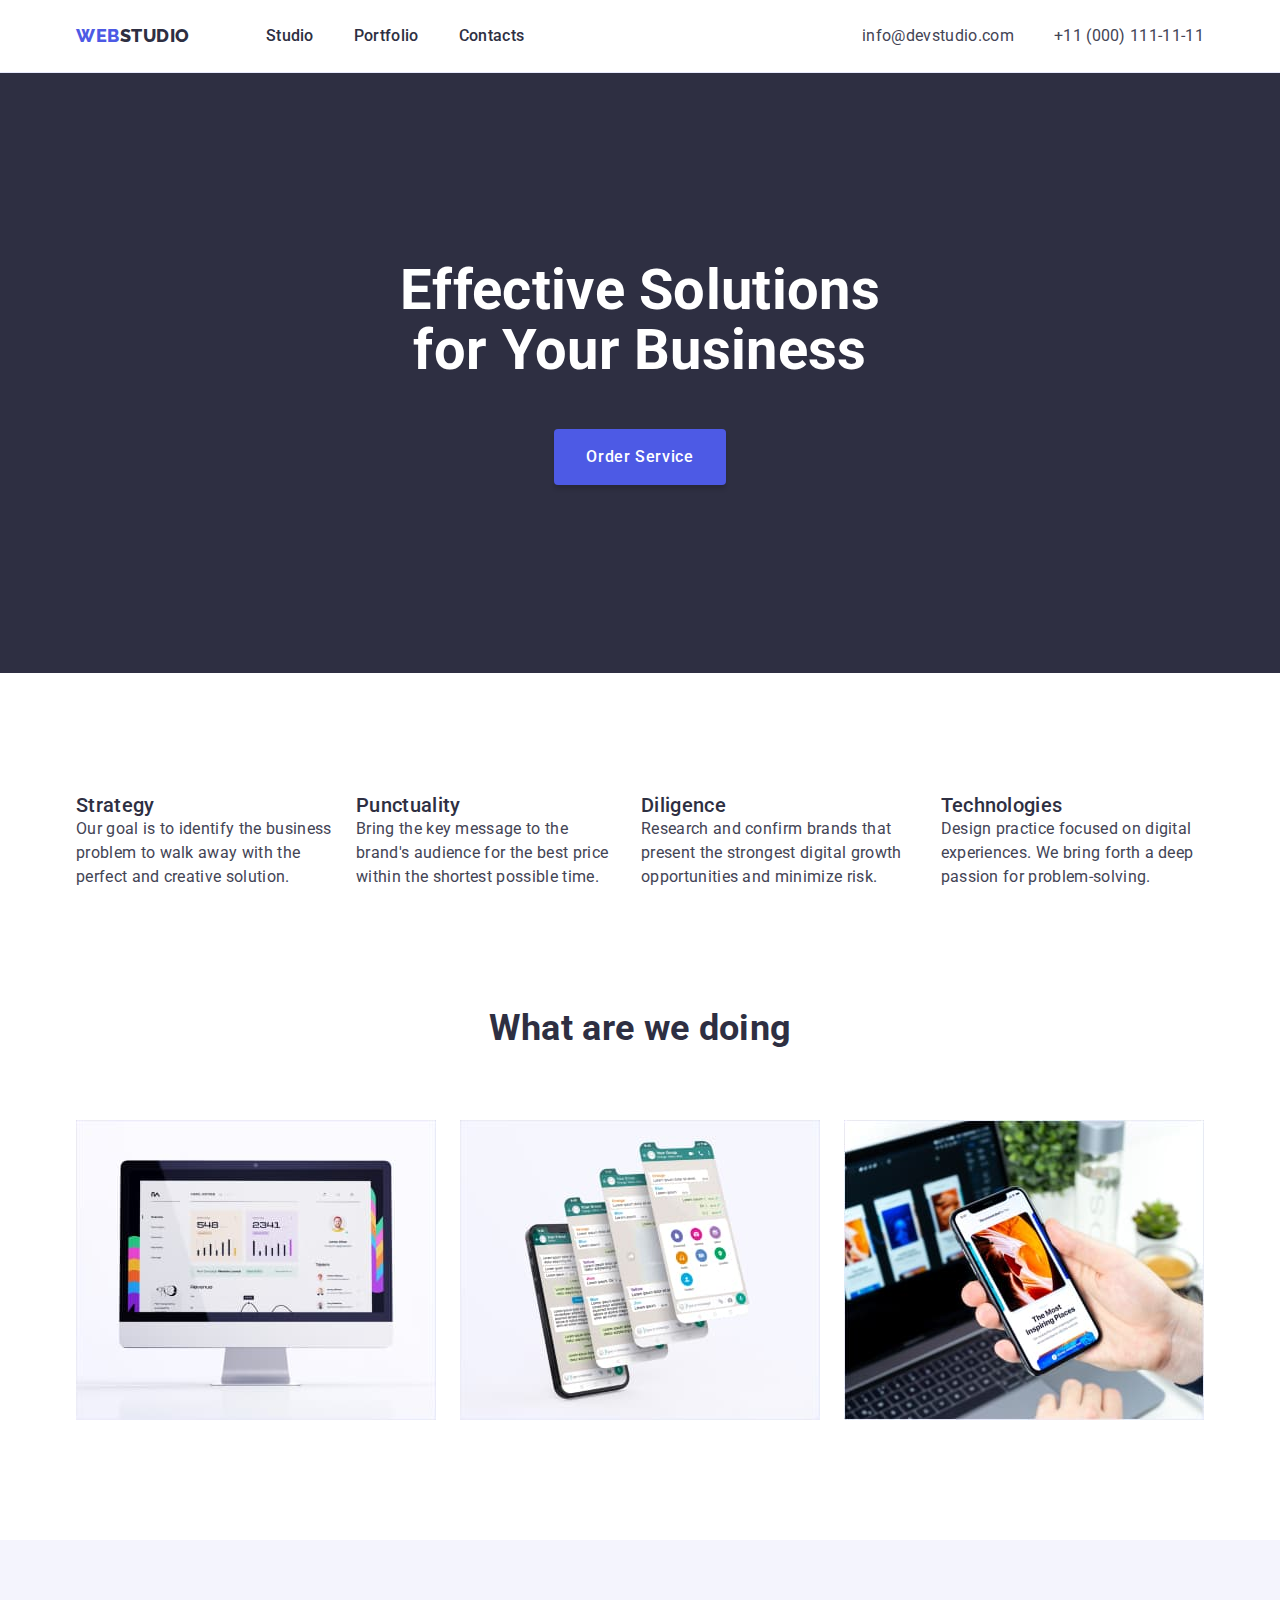
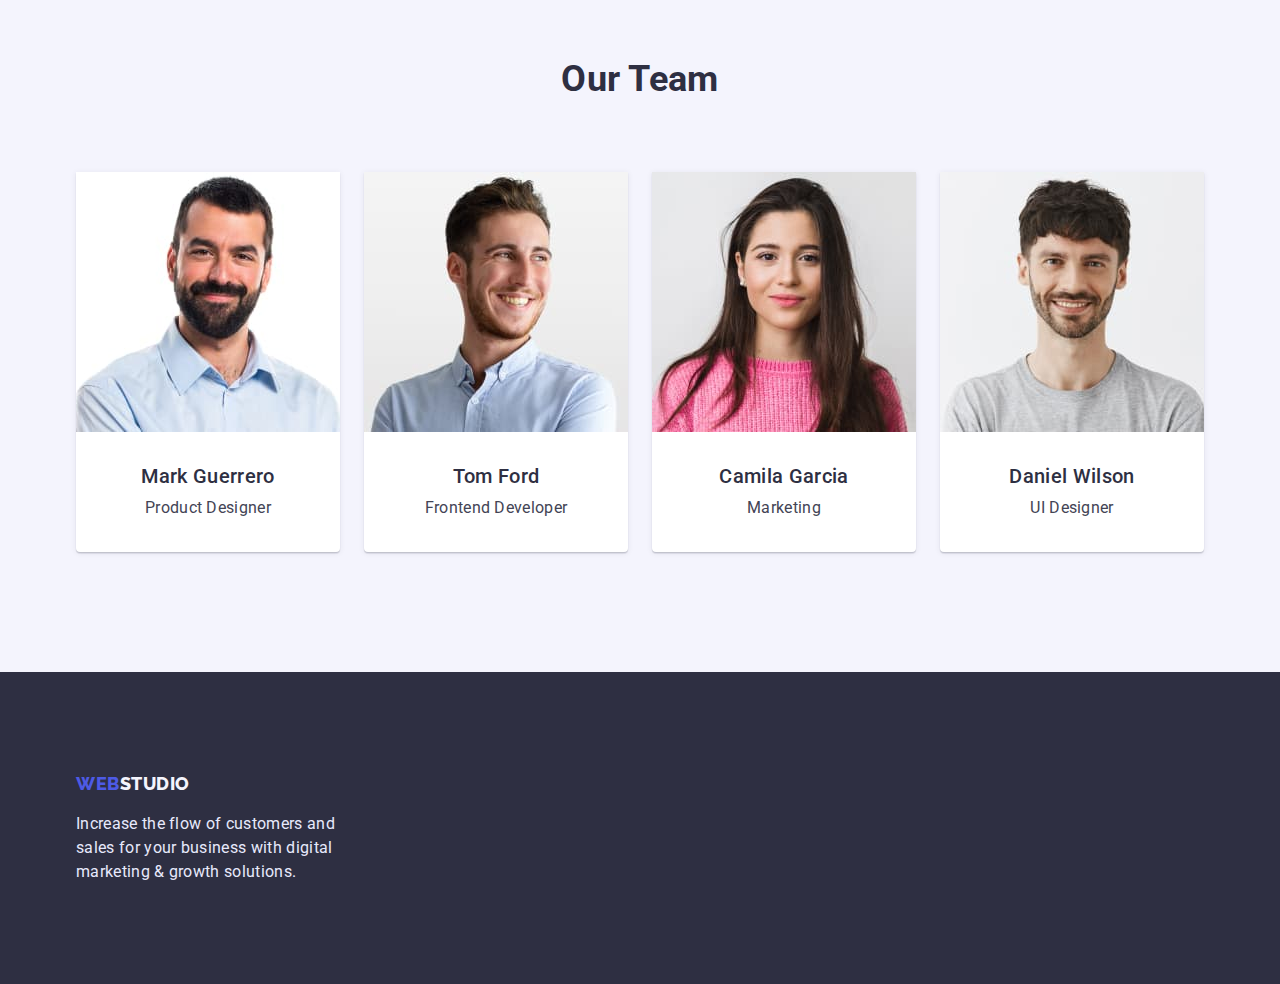
==== index.html @ 7fa195ae "Initial commit" ====
<!DOCTYPE html>
<html lang="en">
  <head>
    <meta charset="UTF-8" content="width=device-width, initial-scale=1.0"/>
    <title>Web Studio</title>
    <link rel="stylesheet" href="https://cdnjs.cloudflare.com/ajax/libs/modern-normalize/1.0.0/modern-normalize.min.css" />
    <link rel="preconnect" href="https://fonts.googleapis.com" />
    <link rel="preconnect" href="https://fonts.gstatic.com" crossorigin />
    <link
      href="https://fonts.googleapis.com/css2?family=Raleway:wght@800&family=Roboto:wght@400;500;700;900&display=swap"
      rel="stylesheet"
    />
    <link rel="stylesheet" href="./css/styles.css" />
  </head>
  <body>
    <header class="section page-header">
      <div class="container flex-header">
      <a href="index.html" class="logo">WEB<span class="header-logo">STUDIO</a>
      <nav class="main-nav">
        <ul class="nav-menu list">
          <li class="list-item">
            <a class="nav-link" href="index.html">Studio</a>
          </li>
          <li class="list-item">
            <a class="nav-link" href="portfolio.html">Portfolio</a>
          </li>
          <li class="list-item"><a class="nav-link" href="">Contacts</a></li>
        </ul>
      </nav>
      <ul class="contacts list">
        <li class="list-item">
          <a class="contact-link link" href="mailto:info@devstudio.com"
            >info@devstudio.com</a
          >
        </li>
        <li class="list-item">
          <a class="contact-link link" href="tel:+110001111111">+11 (000) 111-11-11</a>
        </li>
      </ul>
    </div>
    </header>
    <main>
      <section class="section hero">
        <div class="container hero-main">
        <h1 class="hero-title">Effective Solutions for Your Business</h1>
        <button type="button" class="hero-button button">Order Service</button>
      </div>
      </section>
      <section class="section key-values">
        <div class="container">
        <h2 class="visually-hidden">Our Key Values</h2>
        <ul class="list flex-values">
          <li class="values-item">
            <h3 class="title">Strategy</h3>
            <p>
              Our goal is to identify the business problem to walk away with the
              perfect and creative solution.
            </p>
          </li>
          <li class="values-item">
            <h3 class="title">Punctuality</h3>
            <p>
              Bring the key message to the brand's audience for the best price
              within the shortest possible time.
            </p>
          </li>
          <li class="values-item">
            <h3 class="title">Diligence</h3>
            <p>
              Research and confirm brands that present the strongest digital
              growth opportunities and minimize risk.
            </p>
          </li>
          <li class="values-item">
            <h3 class="title">Technologies</h3>
            <p>
              Design practice focused on digital experiences. We bring forth a
              deep passion for problem-solving.
            </p>
          </li>
        </ul>
      </div>
      </section>
      <section class="section activity">
        <div class="container">
        <h2 class="section-title">What are we doing</h2>
        <ul class="list flex-activity">
          <li class="activity-item">
            <img class="image-block" src="images/img1.jpg" alt="Desktop application" width="360" />
          </li>
          <li class="activity-item">
            <img class="image-block" src="images/img2.jpg" alt="Mobile application" width="360" />
          </li>
          <li class="activity-item">
            <img class="image-block"
              src="images/img3.jpg"
              alt="Smartphone and laptop"
              width="360"
            />
          </li>
        </ul>
      </div>
      </section>
      <section class="section our-team">
        <div class="container">
        <h2 class="section-title">Our Team</h2>
        <ul class="list flex-team">
          <li class="team-item">
            <img class="image-block" src="images/img4.jpg" alt="Mark Guerrero" width="264" />
            <h3 class="title team-member">Mark Guerrero</h3>
            <p class="member-description">Product Designer</p>
          </li>
          <li class="team-item">
            <img class="image-block" src="images/img5.jpg" alt="Tom Ford" width="264" />
            <h3 class="title team-member">Tom Ford</h3>
            <p class="member-description">Frontend Developer</p>
          </li>
          <li class="team-item">
            <img class="image-block" src="images/img6.jpg" alt="Camila Garcia" width="264" />
            <h3 class="title team-member">Camila Garcia</h3>
            <p class="member-description">Marketing</p>
          </li>
          <li class="team-item">
            <img class="image-block" src="images/img7.jpg" alt="Daniel Wilson" width="264" />
            <h3 class="title team-member">Daniel Wilson</h3>
            <p class="member-description">UI Designer</p>
          </li>
        </ul>
      </div>
      </section>
    </main>
    <footer class="section footer-section">
      <div class="container">
      <a href="index.html" class="logo"
        >WEB<span class="footer-logo">STUDIO</span></a
      >
      <p class="footer-text">
        Increase the flow of customers and sales for your business with digital
        marketing & growth solutions.
      </p>
    </div>
    </footer>
  </body>
</html>
---- css/styles.css ----
:root {
  --main-text-color: #434455;
  --header-text-color: #2e2f42;
  --primary-brand-color: #4d5ae5;
  --accent-color: #e7e9fc;
  --cloud-logo-color: #f4f4fd;
  --main-background-color: #fff;
  --active-button-color: #404bbf;
  --column-gap-size: 24px;
}
.container {
  width: 1158px;
  margin-left: auto;
  margin-right: auto;
  padding-left: 15px;
  padding-right: 15px;
}

h1,
h2,
h3,
h4,
h5,
h6,
p,
ul {
  margin: 0;
}
/* page header */
.page-header {
  padding-top: 24px;
  padding-bottom: 24px;
  border-bottom: 1px solid var(--accent-color);
}

.flex-header {
  display: flex;
  align-items: center;
}
.main-nav {
  margin-left: 76px;
}
.nav-menu {
  display: flex;
  justify-content: center;
  align-items: center;
  padding-left: 0;
  gap: 40px;
}

.contacts {
  display: flex;
  margin-left: auto;
  gap: 40px;
  margin-right: 0;
  padding-left: 0;
}
/* body */
body {
  font-family: Roboto, HelveticaNeue, sans-serif;
  font-weight: 400;
  font-size: 16px;
  line-height: 1.5;
  letter-spacing: 0.02em;
  color: var(--main-text-color);
}
.header-logo {
  color: var(--header-text-color);
}
.logo {
  display: block;
  margin-right: 0;
  font-family: Raleway, sans-serif;
  text-decoration: none;
  font-weight: 800;
  font-size: 18px;
  line-height: 1.33;
  letter-spacing: 0.03em;
  color: var(--primary-brand-color);
}

/* links */
.link {
  color: inherit;
  text-decoration: none;
}
.nav-link {
  display: block;
  font-weight: 500;
  color: var(--header-text-color);
  text-decoration: none;
}
.contact-link {
  display: block;
  font-weight: 400;
  color: var(--main-text-color);
  text-decoration: none;
}

.nav-link:hover,
.contact-link:hover,
.nav-link:focus,
.contact-link:focus {
  color: var(--primary-brand-color);
}
/* hero */
.hero,
.footer-section {
  background-color: var(--header-text-color);
}
.hero {
  padding-top: 188px;
  padding-bottom: 188px;
}

.hero-title {
  width: 494px;
  margin-left: auto;
  margin-right: auto;
  font-weight: 700;
  font-size: 56px;
  line-height: 1.07;
  color: var(--main-background-color);
  text-align: center;
}
.hero-button {
  display: inline-block;
  margin-top: 48px;
  padding-top: 16px;
  padding-right: 32px;
  padding-bottom: 16px;
  padding-left: 32px;
  border-radius: 4px;
  letter-spacing: 0.04em;
  color: var(--main-background-color);
  background-color: var(--primary-brand-color);
  box-shadow: 0px 4px 4px rgba(0, 0, 0, 0.15);
}
/* sections */
.section {
  margin-left: auto;
  margin-right: auto;
  text-align: center;
}
.title,
.portfolio-title {
  font-weight: 500;
  font-size: 20px;
  line-height: 1.2;

  color: var(--header-text-color);
}
.section-title {
  font-weight: 700;
  font-size: 36px;
  line-height: 1.1;
  color: var(--header-text-color);
  text-align: center;
}
.visually-hidden {
  position: absolute;
  width: 1px;
  height: 1px;
  margin: -1px;
  border: 0;
  padding: 0;
  white-space: nowrap;
  clip-path: inset(100%);
  clip: rect(0 0 0 0);
  overflow: hidden;
}
.key-values {
  padding-top: 120px;
  padding-bottom: 120px;
}
.activity {
  padding-bottom: 120px;
}

.flex-values {
  display: flex;
  justify-content: center;
  gap: var(--column-gap-size);
  align-items: flex-start;
  padding-left: 0;
  text-align: left;
  
}
.flex-activity {
  display: flex;
  justify-content: center;
  align-items: center;
  gap: var(--column-gap-size);
  margin-top: 72px;
  padding-left: 0;
}

.our-team {
  padding-top: 120px;
  padding-bottom: 120px;
  background-color: var(--cloud-logo-color);
}
.flex-team {
  display: flex;
  justify-content: center;
  gap: var(--column-gap-size);
  align-items: center;
  padding-left: 0;
  margin-top: 72px;
}
.team-item {
  padding-bottom: 32px;
  background-color: var(--main-background-color);
  box-shadow: 0px 1px 6px rgba(46, 47, 66, 0.08),
    0px 1px 1px rgba(46, 47, 66, 0.16), 0px 2px 1px rgba(46, 47, 66, 0.08);
  border-radius: 0px 0px 4px 4px;
}
.team-member {
  margin-top: 32px;
}
.member-description {
  margin-top: 8px;
}
.image-block {
  display: block;
  width: 100%;
}

/* buttons */
.button {
  font-weight: 500;
  font-size: 16px;
  line-height: 1.5;
  border: none;
  cursor: pointer;
}
.portfolio-button {
  display: inline-block;
  margin-top: 0;
  letter-spacing: 0.04em;

  padding-top: 12px;
  padding-right: 24px;
  padding-bottom: 12px;
  padding-left: 24px;
  color: var(--primary-brand-color);
  background-color: var(--accent-color);
  box-shadow: 0px 3px 1px rgba(0, 0, 0, 0.1), 0px 2px 1px rgba(0, 0, 0, 0.08),
    0px 2px 2px rgba(0, 0, 0, 0.12);
  border-radius: 4px;
}
.portfolio-button:hover,
.portfolio-button:focus {
  color: var(--main-background-color);
  background-color: var(--active-button-color);
}
.hero-button:hover,
.hero-button:focus {
  background-color: var(--active-button-color);
}
/* footer */
.footer-section {
  padding-top: 100px;
  padding-bottom: 100px;
}
.footer-text {
  color: var(--accent-color);
  width: 264px;
  margin-top: 16px;
  text-align: left;
}
.footer-section .logo {
  text-align: left;
}
.footer-logo {
  color: var(--cloud-logo-color);
}

/* list-styles */
.list {
  list-style: none;
}

/* Portfolio */
.portfolio {
  padding-top: 96px;
  padding-bottom: 120px;
}
.portfolio-buttons {
  display: flex;
  align-items: center;
  justify-content: center;
  gap: var(--column-gap-size);
  padding-left: 0;
  margin-bottom: 72px;
}
.portfolio-item {
  border-bottom: 1px solid var(--accent-color);
}
.flex-portfolio {
  display: flex;
  flex-wrap: wrap;
  justify-content: center;
  column-gap: var(--column-gap-size);
  row-gap: 48px;
  padding-left: 0;
}
.portfolio-card {
  width: 360px;
}

.card-description {
  padding-top: 32px;
  padding-bottom: 32px;
  padding-left: 16px;
  border: 1px solid var(--accent-color);
  border-top: 0px;
}
.portfolio-title,
.portfolio-text {
  text-align: left;
}
.portfolio-text {
  margin-top: 8px;
}
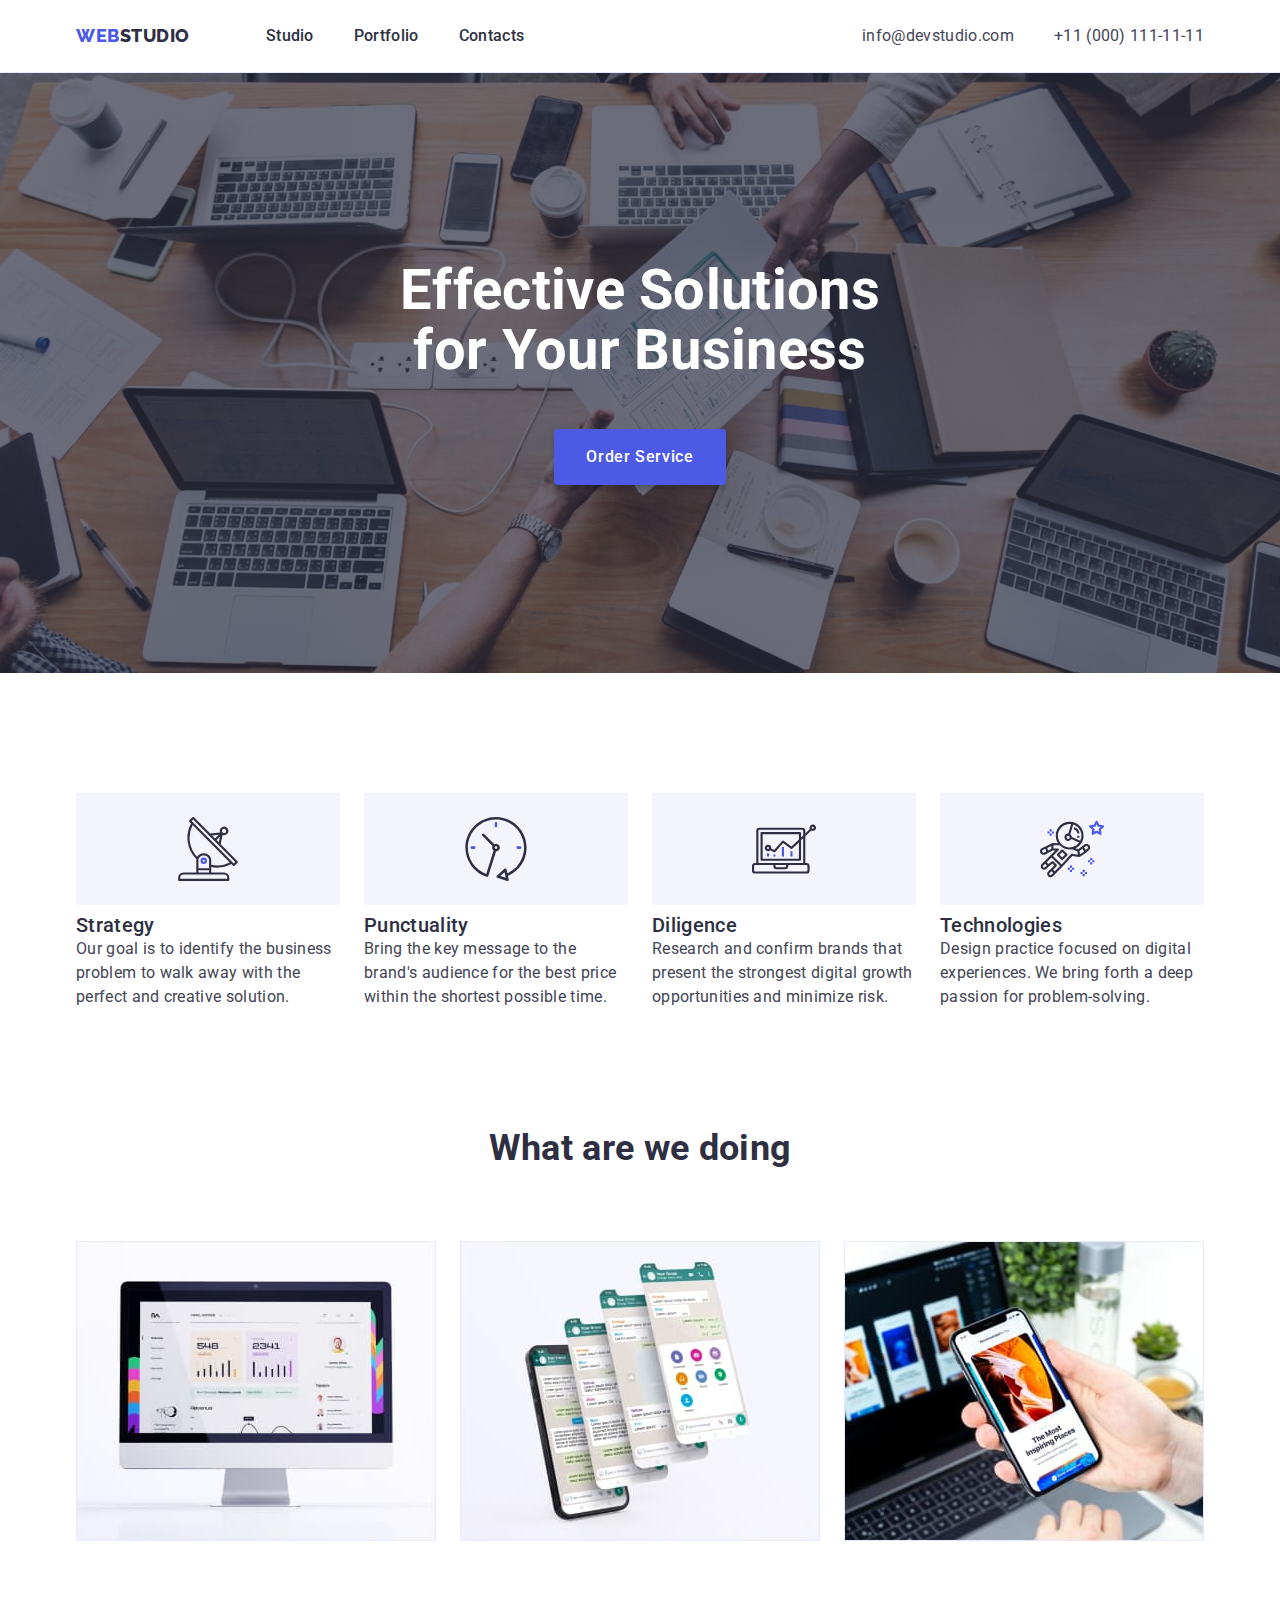
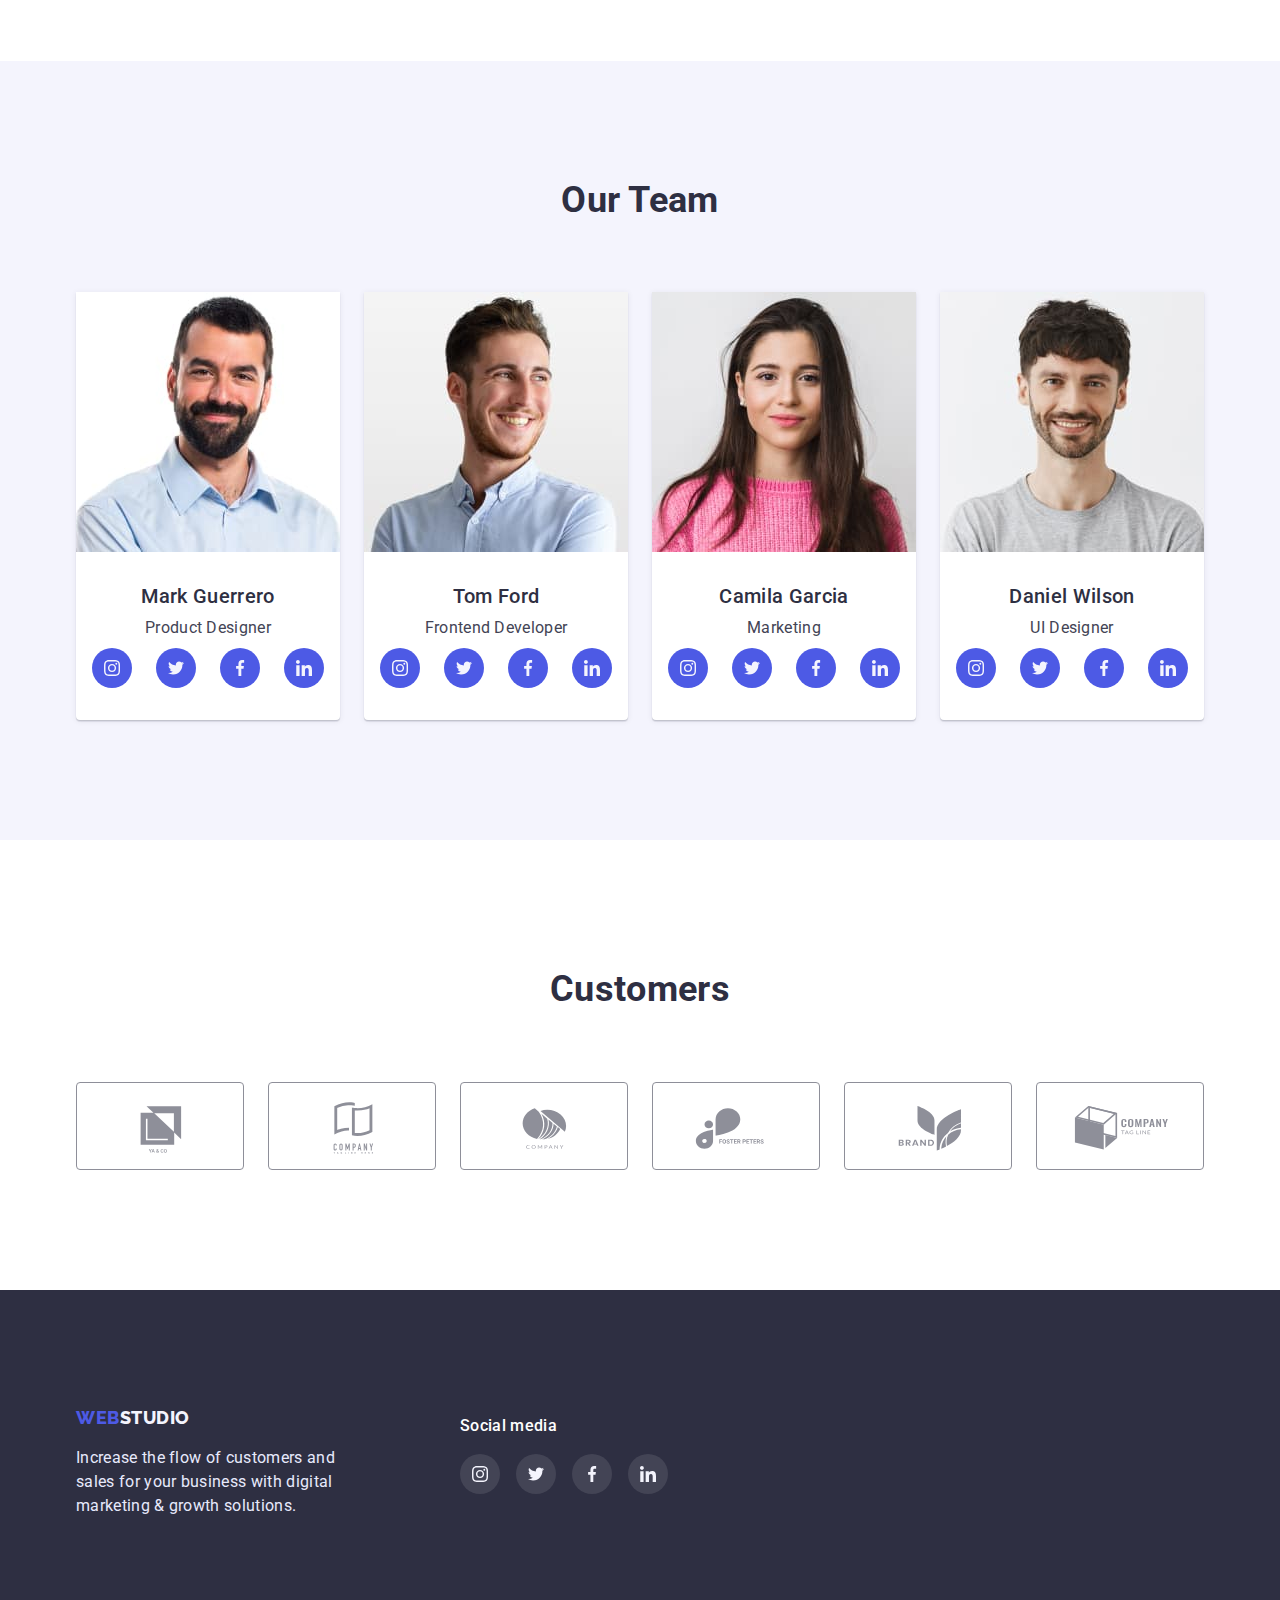
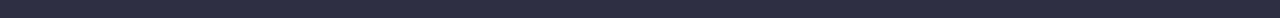
==== commit 95c4f93d: "Homework 4" ====
--- a/index.html
+++ b/index.html
@@ -51,6 +51,11 @@
         <h2 class="visually-hidden">Our Key Values</h2>
         <ul class="list flex-values">
           <li class="values-item">
+            <div class="values-thumb">
+              <svg class="icon">
+                <use href="/images/icons.svg#icon-antenna"></use>
+              </svg>
+            </div>
             <h3 class="title">Strategy</h3>
             <p>
               Our goal is to identify the business problem to walk away with the
@@ -58,6 +63,11 @@
             </p>
           </li>
           <li class="values-item">
+            <div class="values-thumb">
+              <svg class="icon">
+                <use href="/images/icons.svg#icon-clock"></use>
+              </svg>
+            </div>
             <h3 class="title">Punctuality</h3>
             <p>
               Bring the key message to the brand's audience for the best price
@@ -65,6 +75,11 @@
             </p>
           </li>
           <li class="values-item">
+            <div class="values-thumb">
+              <svg class="icon">
+                <use href="/images/icons.svg#icon-diagram"></use>
+              </svg>
+            </div>
             <h3 class="title">Diligence</h3>
             <p>
               Research and confirm brands that present the strongest digital
@@ -72,6 +87,11 @@
             </p>
           </li>
           <li class="values-item">
+            <div class="values-thumb">
+              <svg class="icon">
+                <use href="/images/icons.svg#icon-astronaut"></use>
+              </svg>
+            </div>
             <h3 class="title">Technologies</h3>
             <p>
               Design practice focused on digital experiences. We bring forth a
@@ -109,35 +129,199 @@
             <img class="image-block" src="images/img4.jpg" alt="Mark Guerrero" width="264" />
             <h3 class="title team-member">Mark Guerrero</h3>
             <p class="member-description">Product Designer</p>
+            <ul class="social-links list">
+              <li>
+                <a href="" class="social-link" aria-label="Instagram">
+                  <svg class="social-icon">
+                    <use href="/images/icons.svg#icon-instagram"></use>
+                  </svg>
+                  </a>
+              </li>
+              <li><a href="" class="social-link" aria-label="Twitter">
+                <svg class="social-icon">
+                  <use href="/images/icons.svg#icon-twitter"></use>
+                </svg>
+                </a></li>
+              <li><a href="" class="social-link" aria-label="Facebook">
+                <svg class="social-icon">
+                  <use href="/images/icons.svg#icon-facebook"></use>
+                </svg>
+                </a></li>
+              <li"><a href="" class="social-link" aria-label="Linkedin">
+                <svg class="social-icon">
+                  <use href="/images/icons.svg#icon-linkedin"></use>
+                </svg>
+                </a></li>
+            </ul>
           </li>
           <li class="team-item">
             <img class="image-block" src="images/img5.jpg" alt="Tom Ford" width="264" />
             <h3 class="title team-member">Tom Ford</h3>
             <p class="member-description">Frontend Developer</p>
+            <ul class="social-links list">
+              <li>
+                <a href="" class="social-link" aria-label="Instagram">
+                  <svg class="social-icon">
+                    <use href="/images/icons.svg#icon-instagram"></use>
+                  </svg>
+                  </a>
+              </li>
+              <li><a href="" class="social-link" aria-label="Twitter">
+                <svg class="social-icon">
+                  <use href="/images/icons.svg#icon-twitter"></use>
+                </svg>
+                </a></li>
+              <li><a href="" class="social-link" aria-label="Facebook">
+                <svg class="social-icon">
+                  <use href="/images/icons.svg#icon-facebook"></use>
+                </svg>
+                </a></li>
+              <li"><a href="" class="social-link" aria-label="Linkedin">
+                <svg class="social-icon">
+                  <use href="/images/icons.svg#icon-linkedin"></use>
+                </svg>
+                </a></li>
+            </ul>
           </li>
           <li class="team-item">
             <img class="image-block" src="images/img6.jpg" alt="Camila Garcia" width="264" />
             <h3 class="title team-member">Camila Garcia</h3>
             <p class="member-description">Marketing</p>
+            <ul class="social-links list">
+              <li>
+                <a href="" class="social-link" aria-label="Instagram">
+                  <svg class="social-icon">
+                    <use href="/images/icons.svg#icon-instagram"></use>
+                  </svg>
+                  </a>
+              </li>
+              <li><a href="" class="social-link" aria-label="Twitter">
+                <svg class="social-icon">
+                  <use href="/images/icons.svg#icon-twitter"></use>
+                </svg>
+                </a></li>
+              <li><a href="" class="social-link" aria-label="Facebook">
+                <svg class="social-icon">
+                  <use href="/images/icons.svg#icon-facebook"></use>
+                </svg>
+                </a></li>
+              <li"><a href="" class="social-link" aria-label="Linkedin">
+                <svg class="social-icon">
+                  <use href="/images/icons.svg#icon-linkedin"></use>
+                </svg>
+                </a></li>
+            </ul>
           </li>
           <li class="team-item">
             <img class="image-block" src="images/img7.jpg" alt="Daniel Wilson" width="264" />
             <h3 class="title team-member">Daniel Wilson</h3>
             <p class="member-description">UI Designer</p>
+            <ul class="social-links list">
+              <li>
+                <a href="" class="social-link" aria-label="Instagram">
+                  <svg class="social-icon">
+                    <use href="/images/icons.svg#icon-instagram"></use>
+                  </svg>
+                  </a>
+              </li>
+              <li><a href="" class="social-link" aria-label="Twitter">
+                <svg class="social-icon">
+                  <use href="/images/icons.svg#icon-twitter"></use>
+                </svg>
+                </a></li>
+              <li><a href="" class="social-link" aria-label="Facebook">
+                <svg class="social-icon">
+                  <use href="/images/icons.svg#icon-facebook"></use>
+                </svg>
+                </a></li>
+              <li"><a href="" class="social-link" aria-label="Linkedin">
+                <svg class="social-icon">
+                  <use href="/images/icons.svg#icon-linkedin"></use>
+                </svg>
+                </a></li>
+            </ul>
           </li>
         </ul>
       </div>
       </section>
+      <section class="section customers">
+        <div class="container">
+          <h2 class="section-title">Customers</h2>
+          <ul class="flex-customers list">
+            <li>
+              <a class="link customers-link" href="">
+                <svg class="customers-icon">
+                  <use href="/images/icons.svg#icon-client-1"></use>
+                </svg>
+              </a>
+            </li>
+            <li><a class="link customers-link" href="">
+              <svg class="customers-icon">
+                <use href="/images/icons.svg#icon-client-2"></use>
+              </svg>
+            </a></li>
+            <li><a class="link customers-link" href="">
+              <svg class="customers-icon">
+                <use href="/images/icons.svg#icon-client-3"></use>
+              </svg>
+            </a></li>
+            <li><a class="link customers-link" href="">
+              <svg class="customers-icon">
+                <use href="/images/icons.svg#icon-client-4"></use>
+              </svg>
+            </a></li>
+            <li><a class="link customers-link" href="">
+              <svg class="customers-icon">
+                <use href="/images/icons.svg#icon-client-5"></use>
+              </svg>
+            </a></li>
+            <li><a class="link customers-link" href="">
+              <svg class="customers-icon">
+                <use href="/images/icons.svg#icon-client-6"></use>
+              </svg>
+            </a></li>
+          </ul>
+        </div>
+      </section>
     </main>
     <footer class="section footer-section">
-      <div class="container">
-      <a href="index.html" class="logo"
+      <div class="container flex-footer">
+ <div class="footer-text">
+       <a href="index.html" class="logo"
         >WEB<span class="footer-logo">STUDIO</span></a
       >
       <p class="footer-text">
         Increase the flow of customers and sales for your business with digital
         marketing & growth solutions.
       </p>
+ </div>
+ <div class="footer-social">
+  <h4 class="footer-title">Social media</h4>
+  <ul class="footer-links list">
+              <li>
+                <a href="" class="footer-link" aria-label="Instagram">
+                  <svg class="footer-icon">
+                    <use href="/images/icons.svg#icon-instagram"></use>
+                  </svg>
+                  </a>
+              </li>
+              <li><a href="" class="footer-link" aria-label="Twitter">
+                <svg class="footer-icon">
+                  <use href="/images/icons.svg#icon-twitter"></use>
+                </svg>
+                </a></li>
+              <li><a href="" class="footer-link" aria-label="Facebook">
+                <svg class="footer-icon">
+                  <use href="/images/icons.svg#icon-facebook"></use>
+                </svg>
+                </a></li>
+              <li"><a href="" class="footer-link" aria-label="Linkedin">
+                <svg class="footer-icon">
+                  <use href="/images/icons.svg#icon-linkedin"></use>
+                </svg>
+                </a></li>
+            </ul>
+ </div>
     </div>
     </footer>
   </body>
--- a/css/styles.css
+++ b/css/styles.css
@@ -7,6 +7,9 @@
   --main-background-color: #fff;
   --active-button-color: #404bbf;
   --column-gap-size: 24px;
+  --customers-border-color: #8e8f99;
+  --social-background-color: rgba(255, 255, 255, 0.1);
+  --footer-hover-color: #31d0aa;
 }
 .container {
   width: 1158px;
@@ -111,8 +114,17 @@
 .hero {
   padding-top: 188px;
   padding-bottom: 188px;
-}
-
+  max-width: 1440px;
+  height: 600px;
+  background-image: linear-gradient(
+      rgba(46, 47, 66, 0.7),
+      rgba(46, 47, 66, 0.7)
+    ),
+    url(/images/hero-background.jpg);
+  background-size: cover;
+  background-position: center;
+  background-repeat: no-repeat;
+}
 .hero-title {
   width: 494px;
   margin-left: auto;
@@ -173,6 +185,21 @@
   padding-top: 120px;
   padding-bottom: 120px;
 }
+.values-thumb {
+  background-color: var(--cloud-logo-color);
+  width: 264px;
+  height: 112px;
+  padding-top: 24px;
+  padding-right: 100px;
+  padding-bottom: 24px;
+  padding-left: 100px;
+  margin-top: 0;
+  margin-bottom: 8px;
+}
+.icon {
+  width: 64px;
+  height: 64px;
+}
 .activity {
   padding-bottom: 120px;
 }
@@ -184,7 +211,6 @@
   align-items: flex-start;
   padding-left: 0;
   text-align: left;
-  
 }
 .flex-activity {
   display: flex;
@@ -221,11 +247,71 @@
 .member-description {
   margin-top: 8px;
 }
+.social-links {
+  padding-left: 0;
+  display: flex;
+  align-items: center;
+  justify-content: center;
+  margin-top: 8px;
+  column-gap: 24px;
+  margin-left: 16px;
+  margin-right: 16px;
+}
+.social-link {
+  display: inline-flex;
+  background-color: var(--primary-brand-color);
+  width: 40px;
+  height: 40px;
+  border-radius: 50%;
+  padding: 12px;
+}
+.social-link:hover,
+.social-link:focus {
+  background-color: var(--active-button-color);
+}
+.social-icon {
+  fill: var(--cloud-logo-color);
+  width: 16px;
+  height: 16px;
+}
 .image-block {
   display: block;
   width: 100%;
 }
-
+.customers {
+  padding-top: 130px;
+  padding-bottom: 120px;
+}
+.customers-link {
+  display: inline-flex;
+  width: 168px;
+  height: 88px;
+  padding-top: 16px;
+  padding-right: 32px;
+  padding-bottom: 16px;
+  padding-left: 32px;
+  color: var(--customers-border-color);
+  border: 1px solid var(--customers-border-color);
+  border-radius: 4px;
+}
+.customers-icon {
+  width: 104px;
+  height: 56px;
+  fill: currentColor;
+}
+.flex-customers {
+  display: flex;
+  align-items: center;
+  column-gap: 24px;
+  margin-top: 72px;
+  padding-left: 0;
+}
+
+.customers-link:hover,
+.customers-link:focus {
+  color: var(--active-button-color);
+  border-color: var(--active-button-color);
+}
 /* buttons */
 .button {
   font-weight: 500;
@@ -245,14 +331,14 @@
   padding-left: 24px;
   color: var(--primary-brand-color);
   background-color: var(--accent-color);
-  box-shadow: 0px 3px 1px rgba(0, 0, 0, 0.1), 0px 2px 1px rgba(0, 0, 0, 0.08),
-    0px 2px 2px rgba(0, 0, 0, 0.12);
   border-radius: 4px;
 }
 .portfolio-button:hover,
 .portfolio-button:focus {
   color: var(--main-background-color);
   background-color: var(--active-button-color);
+  box-shadow: 0px 3px 1px rgba(0, 0, 0, 0.1), 0px 2px 1px rgba(0, 0, 0, 0.08),
+    0px 2px 2px rgba(0, 0, 0, 0.12);
 }
 .hero-button:hover,
 .hero-button:focus {
@@ -262,6 +348,10 @@
 .footer-section {
   padding-top: 100px;
   padding-bottom: 100px;
+}
+.flex-footer {
+  display: flex;
+  align-items: center;
 }
 .footer-text {
   color: var(--accent-color);
@@ -275,7 +365,43 @@
 .footer-logo {
   color: var(--cloud-logo-color);
 }
-
+.footer-title {
+  color: var(--main-background-color);
+  font-weight: 500;
+  text-align: left;
+  letter-spacing: 0.02em;
+}
+.footer-social {
+  width: 208px;
+  margin-right: auto;
+  margin-left: 120px;
+}
+.footer-links {
+  padding-left: 0;
+  display: flex;
+  align-items: center;
+  justify-content: center;
+  margin-top: 16px;
+  column-gap: 16px;
+}
+.footer-link {
+  display: inline-flex;
+  align-items: center;
+  background-color: var(--social-background-color);
+  width: 40px;
+  height: 40px;
+  border-radius: 50%;
+  padding: 12px;
+}
+.footer-link:hover,
+.footer-link:focus {
+  background-color: var(--footer-hover-color);
+}
+.footer-icon {
+  fill: var(--cloud-logo-color);
+  width: 24px;
+  height: 24px;
+}
 /* list-styles */
 .list {
   list-style: none;
@@ -307,8 +433,14 @@
 }
 .portfolio-card {
   width: 360px;
-}
-
+  box-shadow: 0px 1px 6px rgba(46, 47, 66, 0.08);
+  border: 1px solid var(--accent-color);
+}
+.portfolio-card:hover {
+  border: 0.5px solid var(--cloud-logo-color);
+  box-shadow: 0px 1px 6px rgba(46, 47, 66, 0.08),
+    0px 1px 1px rgba(46, 47, 66, 0.16), 0px 2px 1px rgba(46, 47, 66, 0.08);
+}
 .card-description {
   padding-top: 32px;
   padding-bottom: 32px;
